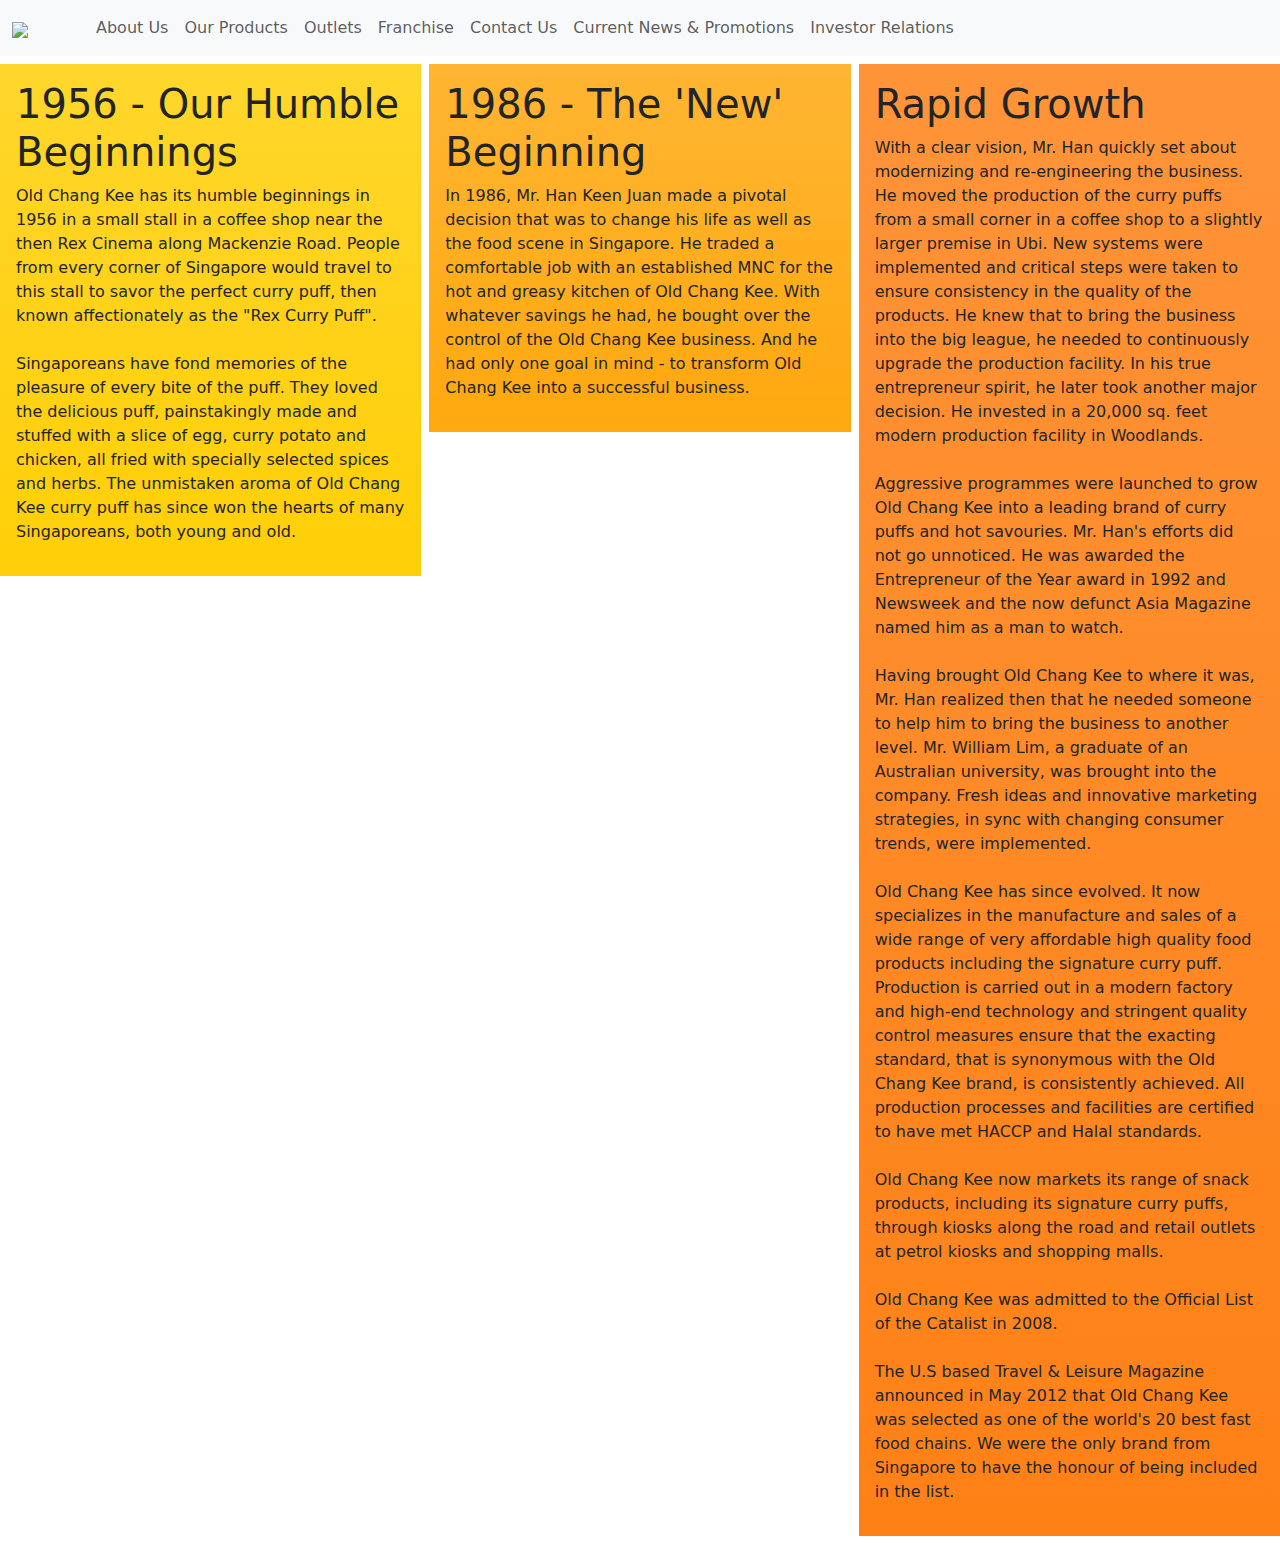
==== about.html @ 290db163 "imported about.html code into vs code" ====
<!doctype html>
<html lang="en">

<head>
  <!-- Required meta tags -->
  <meta charset="utf-8">
  <meta name="viewport" content="width=device-width, initial-scale=1">

  <link href="style.css" rel="stylesheet" type="text/css">

  <!-- Bootstrap CSS -->
  <link href="https://cdn.jsdelivr.net/npm/bootstrap@5.2.2/dist/css/bootstrap.min.css" rel="stylesheet">

  <title>Converting figma to bootstrap</title>
</head>

<body>
  <nav class="navbar navbar-expand-sm bg-light navbar-light">
    <div class="container-fluid">
      <a class="navbar-brand" href="index.html">
        <img src="/images/oldchangkee3.png" style="width:60px" class="d-inline-block align-text-middle"></a>
      <button class="navbar-toggler" type="button" data-bs-toggle="collapse" data-bs-target="#collapsibleNavbar">
        <span class="navbar-toggler-icon"></span>
      </button>
      <div class="collapse navbar-collapse" id="collapsibleNavbar">
        <ul class="navbar-nav">
          <li class="nav-item">
            <a class="nav-link" href="about.html">About Us</a>
          </li>
          <li class="nav-item">
            <a class="nav-link" href="products.html">Our Products</a>
          </li>
          <li class="nav-item">
            <a class="nav-link" href="#">Outlets</a>
          </li>
          <li class="nav-item">
            <a class="nav-link" href="#">Franchise</a>
          </li>
          <li class="nav-item">
            <a class="nav-link" href="#">Contact Us</a>
          </li>
          <li class="nav-item">
            <a class="nav-link" href="#">Current News & Promotions</a>
          </li>
          <li class="nav-item">
            <a class="nav-link" href="#">Investor Relations</a>
          </li>
        </ul>
      </div>     
    </div>
  </nav>  
      </section>
      <!-- end call to action -->
    </div>

    <div class="row gx-lg-2 my-lg-2">
      <section class="col-12 col-lg-4">
        <div class="bg-gradient p-3" style="background-color: #FFCF07;">
          <h1>1956 - Our Humble Beginnings</h1>
          <p>Old Chang Kee has its humble beginnings in 1956 in a small stall in a coffee shop near the then Rex Cinema along Mackenzie Road. People from every corner of Singapore would travel to this stall to savor the perfect curry puff, then known affectionately as the "Rex Curry Puff".<br>
<br>
Singaporeans have fond memories of the pleasure of every bite of the puff. They loved the delicious puff, painstakingly made and stuffed with a slice of egg, curry potato and chicken, all fried with specially selected spices and herbs. The unmistaken aroma of Old Chang Kee curry puff has since won the hearts of many Singaporeans, both young and old.</p>
        </div>
      </section>

      <section class="col-12 col-lg-4">
        <div class="bg-gradient p-3" style="background-color: #FFA80F;">
          <h1>1986 - The 'New' Beginning</h1>
          <p>In 1986, Mr. Han Keen Juan made a pivotal decision that was to change his life as well as the food scene in Singapore. He traded a comfortable job with an established MNC for the hot and greasy kitchen of Old Chang Kee. With whatever savings he had, he bought over the control of the Old Chang Kee business. And he had only one goal in mind - to transform Old Chang Kee into a successful business.</p>
        </div>
      </section>

      <section class="col-12 col-lg-4">
        <div class="bg-gradient p-3" style="background-color: #FE8116;">
          <h1>Rapid Growth</h1>
          <p>With a clear vision, Mr. Han quickly set about modernizing and re-engineering the business. He moved the production of the curry puffs from a small corner in a coffee shop to a slightly larger premise in Ubi. New systems were implemented and critical steps were taken to ensure consistency in the quality of the products. He knew that to bring the business into the big league, he needed to continuously upgrade the production facility. In his true entrepreneur spirit, he later took another major decision. He invested in a 20,000 sq. feet modern production facility in Woodlands.<br>
<br>
Aggressive programmes were launched to grow Old Chang Kee into a leading brand of curry puffs and hot savouries. Mr. Han's efforts did not go unnoticed. He was awarded the Entrepreneur of the Year award in 1992 and Newsweek and the now defunct Asia Magazine named him as a man to watch.<br>
<br>
Having brought Old Chang Kee to where it was, Mr. Han realized then that he needed someone to help him to bring the business to another level. Mr. William Lim, a graduate of an Australian university, was brought into the company. Fresh ideas and innovative marketing strategies, in sync with changing consumer trends, were implemented.<br>
<br>
Old Chang Kee has since evolved. It now specializes in the manufacture and sales of a wide range of very affordable high quality food products including the signature curry puff. Production is carried out in a modern factory and high-end technology and stringent quality control measures ensure that the exacting standard, that is synonymous with the Old Chang Kee brand, is consistently achieved. All production processes and facilities are certified to have met HACCP and Halal standards.<br>
<br>
Old Chang Kee now markets its range of snack products, including its signature curry puffs, through kiosks along the road and retail outlets at petrol kiosks and shopping malls.<br>
<br>
Old Chang Kee was admitted to the Official List of the Catalist in 2008.<br>
<br>
The U.S based Travel & Leisure Magazine announced in May 2012 that Old Chang Kee was selected as one of the world's 20 best fast food chains. We were the only brand from Singapore to have the honour of being included in the list.</p>
        </div>
      </section>
    </div>
  </div>

  <script src="https://cdn.jsdelivr.net/npm/bootstrap@5.2.2/dist/js/bootstrap.bundle.min.js">
  </script>
</body>

</html>
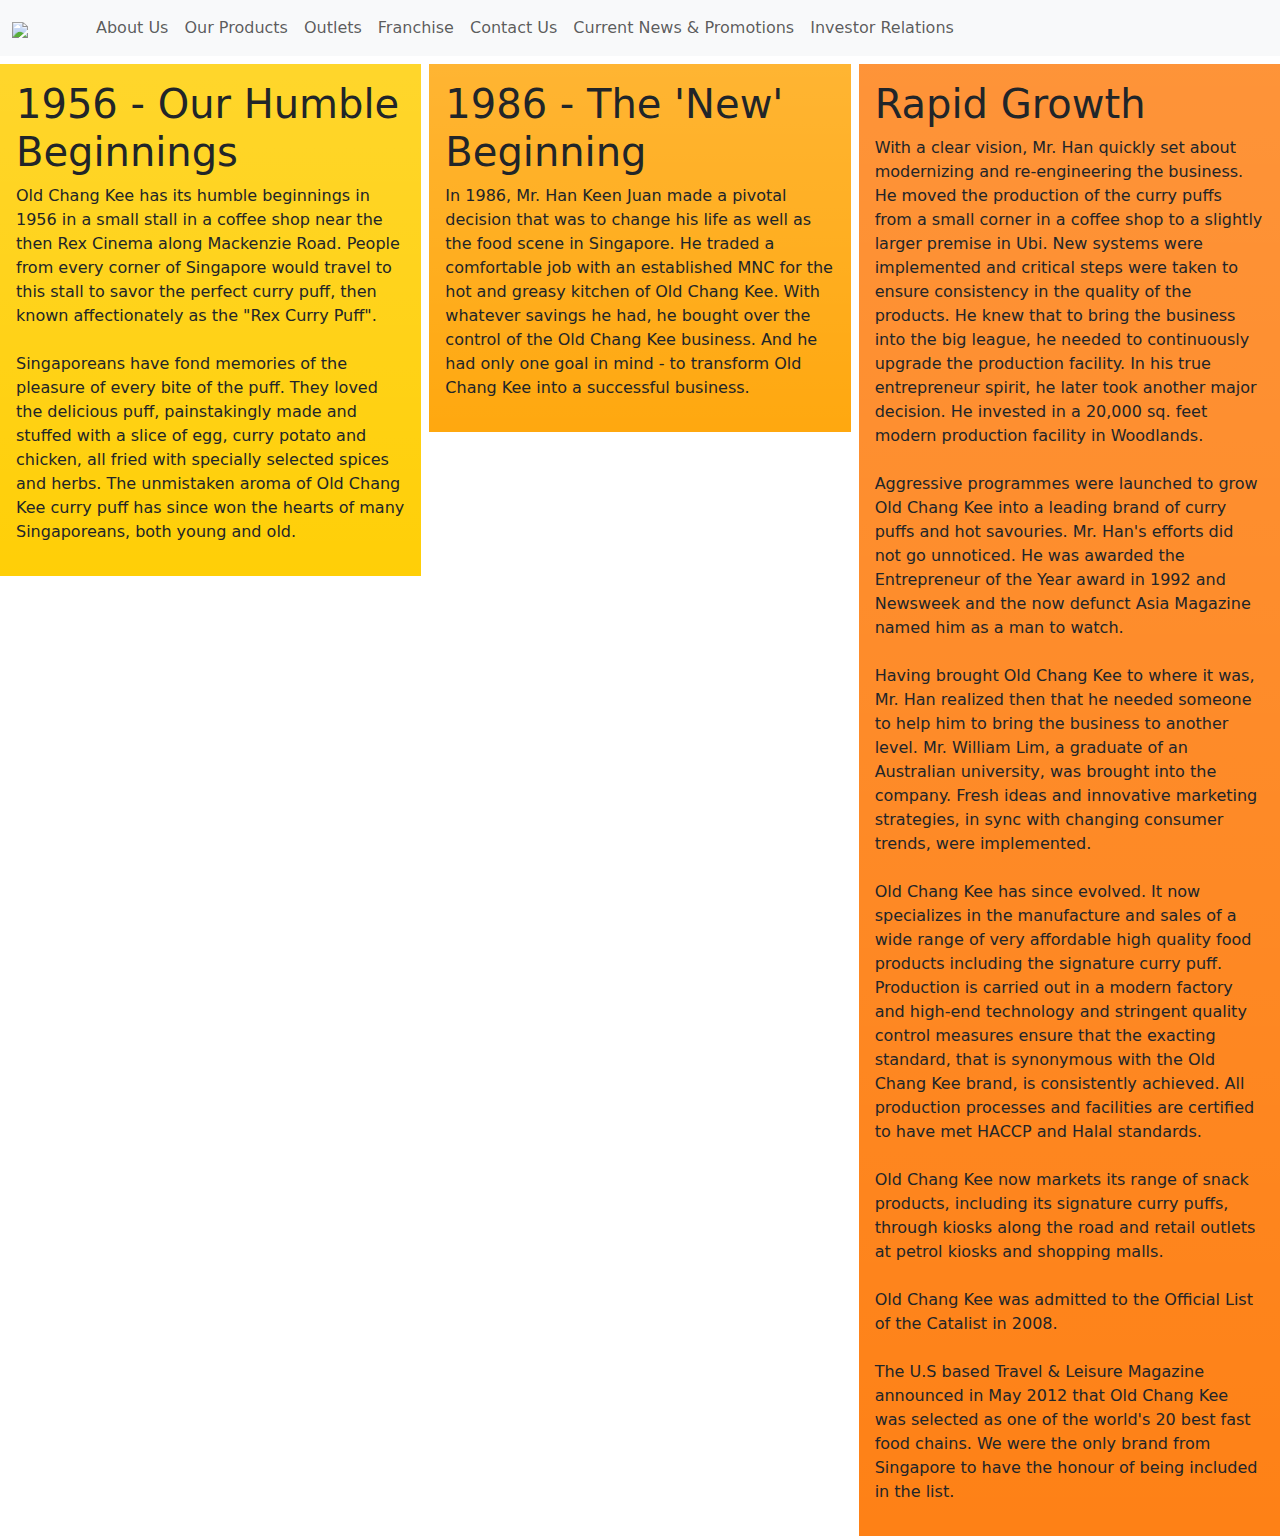
==== commit edf2fcd1: "updated images path" ====
--- a/about.html
+++ b/about.html
@@ -18,7 +18,7 @@
   <nav class="navbar navbar-expand-sm bg-light navbar-light">
     <div class="container-fluid">
       <a class="navbar-brand" href="index.html">
-        <img src="/images/oldchangkee3.png" style="width:60px" class="d-inline-block align-text-middle"></a>
+        <img src="/Users/t.choa/Documents/old-chang-kee-website/images/oldchangkee3.png" style="width:60px" class="d-inline-block align-text-middle"></a>
       <button class="navbar-toggler" type="button" data-bs-toggle="collapse" data-bs-target="#collapsibleNavbar">
         <span class="navbar-toggler-icon"></span>
       </button>
--- a/style.css
+++ b/style.css
@@ -0,0 +1,23 @@
+html, body {
+    height: 100%;
+    width: 100%;
+    font-family: "Kaisei Tokumin";
+  }
+  
+  @media screen and (min-width: 768px) {
+   .carousel-item img {
+   max-height: 768px;
+   min-width: auto;
+  }
+  
+   #top-wrapper {
+     position:relative;  
+   }
+  
+   #cta {
+     position:absolute;
+     top: 5%;
+     right:5%;
+     opacity: 0.75;
+   }
+  }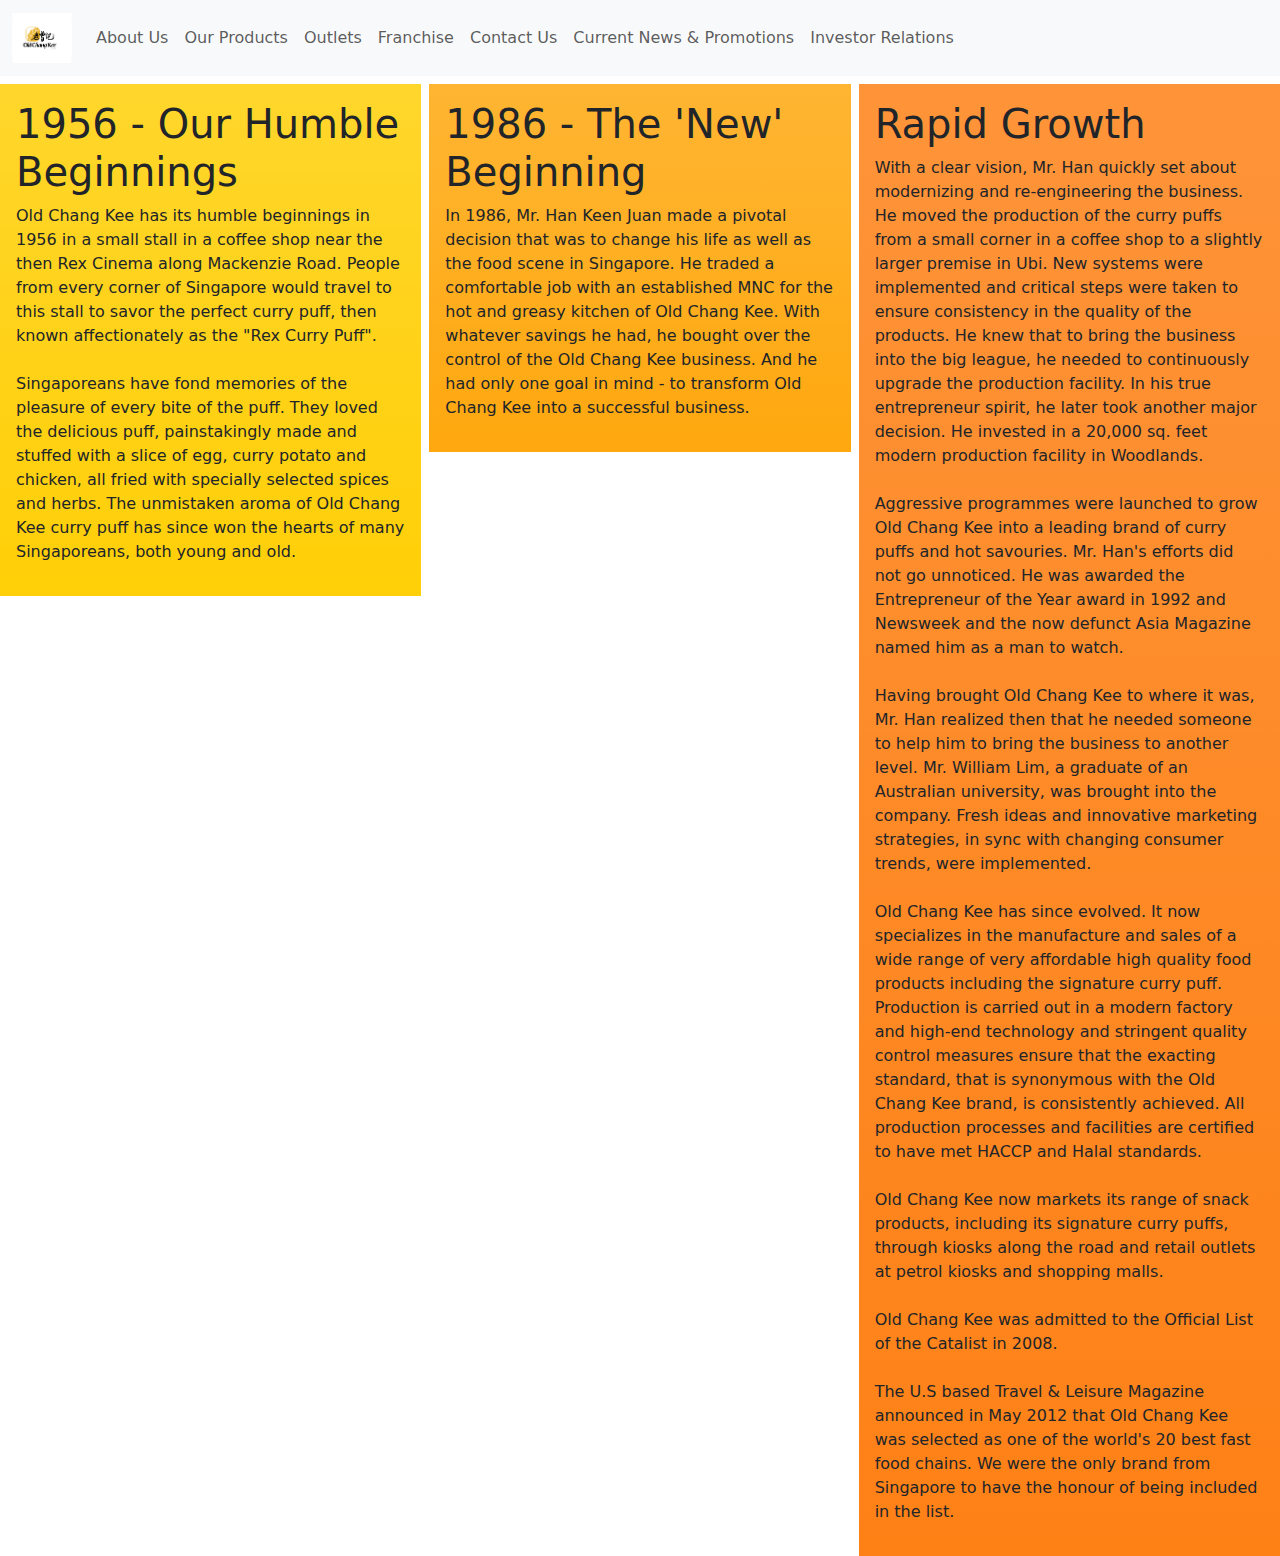
==== commit 8000b1dd: "updated images path" ====
--- a/about.html
+++ b/about.html
@@ -18,7 +18,7 @@
   <nav class="navbar navbar-expand-sm bg-light navbar-light">
     <div class="container-fluid">
       <a class="navbar-brand" href="index.html">
-        <img src="/Users/t.choa/Documents/old-chang-kee-website/images/oldchangkee3.png" style="width:60px" class="d-inline-block align-text-middle"></a>
+        <img src="images/oldchangkee3.png" style="width:60px" class="d-inline-block align-text-middle"></a>
       <button class="navbar-toggler" type="button" data-bs-toggle="collapse" data-bs-target="#collapsibleNavbar">
         <span class="navbar-toggler-icon"></span>
       </button>
